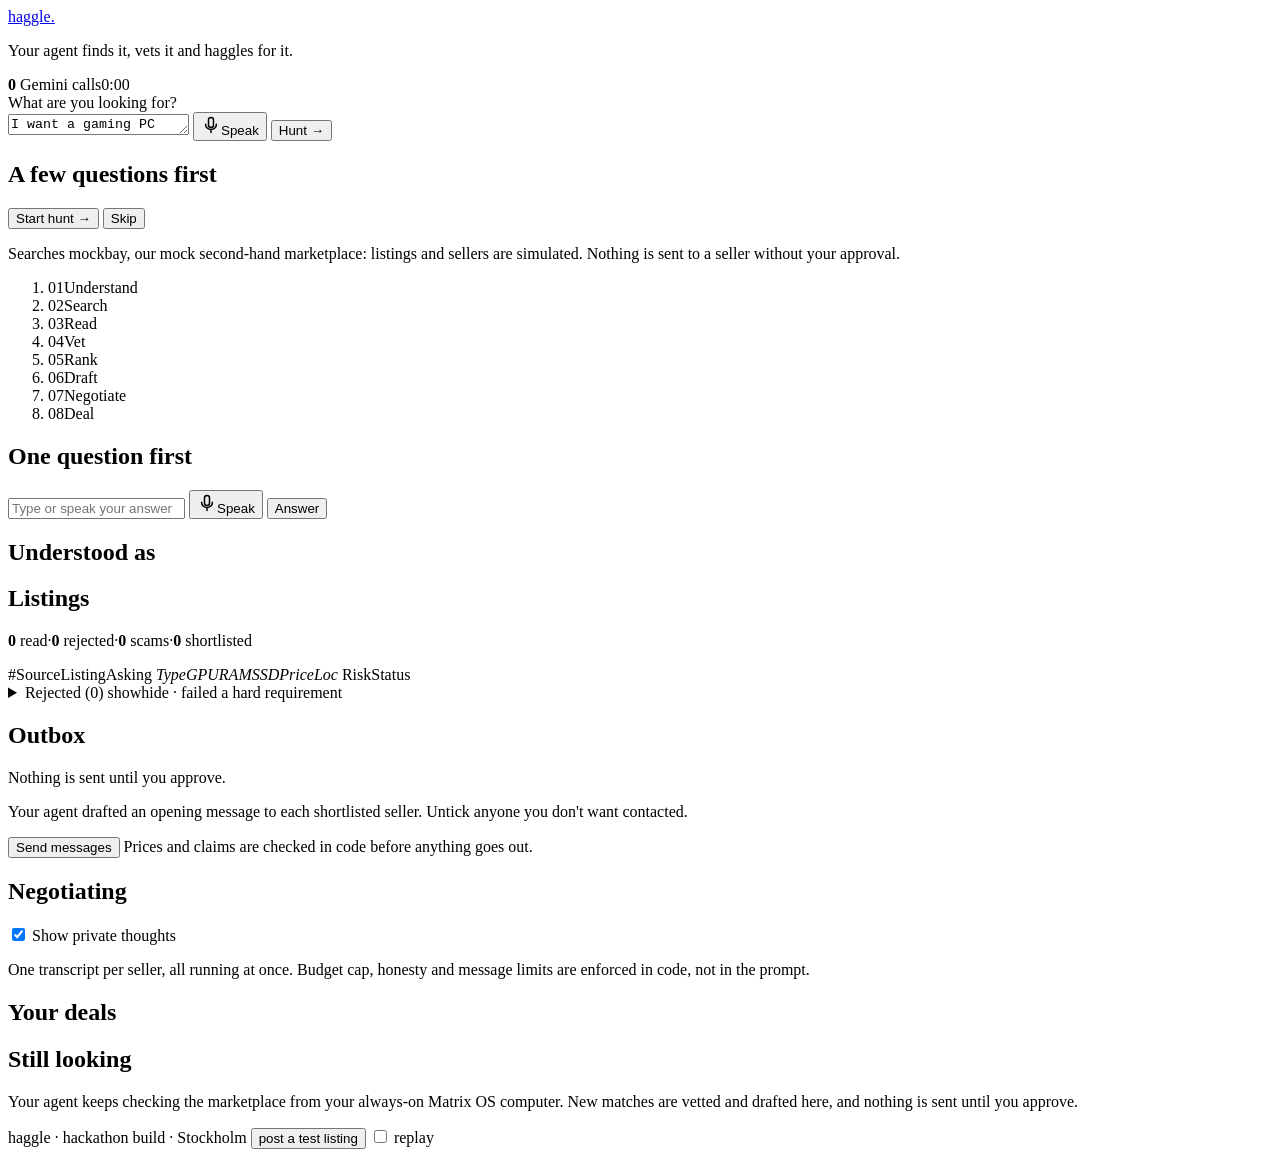
==== web/index.html @ 42c88174 "Clarifying questions before the hunt (web card, MCP clarify_request), hunts never ask back; negotiab" ====
<!doctype html>
<html lang="en">
<head>
<meta charset="utf-8">
<meta name="viewport" content="width=device-width, initial-scale=1, viewport-fit=cover">
<meta name="theme-color" content="#F3F0E8">
<title>haggle: your agent finds it, vets it and haggles for it</title>
<link rel="preconnect" href="https://fonts.googleapis.com">
<link rel="preconnect" href="https://fonts.gstatic.com" crossorigin>
<link href="https://fonts.googleapis.com/css2?family=IBM+Plex+Mono:wght@400;500;600&family=IBM+Plex+Sans:wght@400;500;600;700&family=IBM+Plex+Serif:ital,wght@1,400&display=swap" rel="stylesheet">
<link rel="stylesheet" href="/static/style.css">
<link rel="icon" href="data:image/svg+xml,<svg xmlns='http://www.w3.org/2000/svg' viewBox='0 0 100 100'><rect width='100' height='100' fill='%23F3F0E8'/><text x='14' y='78' font-family='Helvetica,Arial' font-weight='800' font-size='84' fill='%23151515'>h</text><rect x='70' y='64' width='14' height='14' fill='%23E5482B'/></svg>">
</head>
<body>

<header id="hero" class="mast">
  <div class="mast-top">
    <a class="wordmark" href="/" title="New hunt">haggle<span class="dot">.</span></a>
    <p class="tagline">Your agent finds it, vets it and haggles for it.</p>
    <div class="meter mono">
      <span id="calls" class="calls"><b id="calls-n">0</b> Gemini calls</span><span id="clock" class="clock hidden">0:00</span>
    </div>
  </div>

  <form id="hunt-form" class="ask" autocomplete="off">
    <label class="ask-lbl" for="request">What are you looking for?</label>
    <div class="ask-row">
      <textarea id="request" rows="1" spellcheck="false">I want a gaming PC under 8,000 SEK, RTX 3060+, 16 GB RAM, 1 TB SSD, Stockholm</textarea>
      <button id="mic-btn" type="button" class="btn btn-line btn-mic" title="Say it instead: click, speak, click again" aria-label="Speak your request"><svg viewBox="0 0 24 24" width="20" height="20" aria-hidden="true"><path d="M12 3a3 3 0 0 0-3 3v6a3 3 0 0 0 6 0V6a3 3 0 0 0-3-3Z" fill="none" stroke="currentColor" stroke-width="1.8"/><path d="M5.5 11a6.5 6.5 0 0 0 13 0M12 17.5V21" fill="none" stroke="currentColor" stroke-width="1.8" stroke-linecap="round"/></svg><span class="mic-lbl">Speak</span></button>
      <button id="hunt-btn" type="submit" class="btn btn-ink btn-hunt">Hunt <span aria-hidden="true">→</span></button>
    </div>
  </form>
  <section id="clarify" class="clarify hidden" aria-live="polite">
    <h2 class="clarify-h">A few questions first</h2>
    <p id="clarify-sum" class="clarify-sum muted"></p>
    <form id="clarify-form" autocomplete="off">
      <div id="clarify-qs"></div>
      <div class="clarify-actions">
        <button type="submit" class="btn btn-ink">Start hunt <span aria-hidden="true">→</span></button>
        <button type="button" id="clarify-skip" class="btn btn-line">Skip</button>
      </div>
    </form>
  </section>
  <p id="request-echo" class="hidden"></p>
  <p class="hint" id="hint">Searches mockbay, our mock second-hand marketplace: listings and sellers are simulated. Nothing is sent to a seller without your approval.</p>

  <div class="progress">
    <ol id="stepper" class="steps" aria-label="Pipeline">
      <li data-step="0"><span class="n">01</span>Understand</li>
      <li data-step="1"><span class="n">02</span>Search</li>
      <li data-step="2"><span class="n">03</span>Read</li>
      <li data-step="3"><span class="n">04</span>Vet</li>
      <li data-step="4"><span class="n">05</span>Rank</li>
      <li data-step="5"><span class="n">06</span>Draft</li>
      <li data-step="6"><span class="n">07</span>Negotiate</li>
      <li data-step="7"><span class="n">08</span>Deal</li>
    </ol>
    <div id="status" class="status mono hidden"><span class="sq" aria-hidden="true"></span><span id="status-text"></span></div>
  </div>
</header>

<main id="main">
  <section id="question" class="sec question hidden">
    <div class="sec-head"><h2>One question first</h2></div>
    <p id="question-text" class="question-text"></p>
    <form id="answer-form" class="ask ask-sm">
      <div class="ask-row">
        <input id="answer" type="text" placeholder="Type or speak your answer">
        <button id="mic-answer" type="button" class="btn btn-line btn-mic" aria-label="Speak your answer"><svg viewBox="0 0 24 24" width="20" height="20" aria-hidden="true"><path d="M12 3a3 3 0 0 0-3 3v6a3 3 0 0 0 6 0V6a3 3 0 0 0-3-3Z" fill="none" stroke="currentColor" stroke-width="1.8"/><path d="M5.5 11a6.5 6.5 0 0 0 13 0M12 17.5V21" fill="none" stroke="currentColor" stroke-width="1.8" stroke-linecap="round"/></svg><span class="mic-lbl">Speak</span></button>
        <button class="btn btn-ink" type="submit">Answer</button>
      </div>
    </form>
  </section>

  <section id="reqs" class="sec reqs hidden">
    <div class="sec-head"><h2>Understood as</h2></div>
    <p id="req-chips" class="req-line"></p>
    <p id="req-queries" class="req-queries"></p>
  </section>

  <section id="board-sec" class="sec hidden">
    <div class="sec-head">
      <h2>Listings</h2>
      <p class="counters mono">
        <span><b id="c-found">0</b> read</span><span class="sep">·</span><span><b id="c-rej">0</b> rejected</span><span class="sep">·</span><span class="c-scam"><b id="c-scam">0</b> scams</span><span class="sep">·</span><span class="c-short"><b id="c-short">0</b> shortlisted</span>
      </p>
    </div>
    <div class="ledger">
      <div class="lrow lhead" aria-hidden="true">
        <span class="c-n">#</span><span class="c-src">Source</span><span class="c-title">Listing</span><span class="c-ask">Asking</span>
        <span class="c-marks"><i>Type</i><i>GPU</i><i>RAM</i><i>SSD</i><i>Price</i><i>Loc</i></span>
        <span class="c-risk">Risk</span><span class="c-st">Status</span>
      </div>
      <div id="board" class="board"></div>
    </div>
    <details id="rejected" class="rejected hidden">
      <summary>Rejected (<span id="rej-n">0</span>) <span class="rej-show">show</span><span class="rej-hide">hide</span><span class="muted"> · failed a hard requirement</span></summary>
      <div id="rej-list" class="rej-list"></div>
    </details>
  </section>

  <section id="approval" class="sec approval hidden">
    <div class="sec-head">
      <h2>Outbox</h2>
      <p class="lock-note">Nothing is sent until you approve.</p>
    </div>
    <p class="approval-sub">Your agent drafted an opening message to each shortlisted seller. Untick anyone you don't want contacted.</p>
    <div id="drafts" class="drafts"></div>
    <div class="approval-actions">
      <button id="approve-btn" class="btn btn-ink btn-big">Send messages</button>
      <span class="muted small">Prices and claims are checked in code before anything goes out.</span>
    </div>
  </section>

  <section id="nego" class="sec hidden">
    <div class="sec-head">
      <h2>Negotiating <span id="nego-count" class="muted"></span></h2>
      <label class="switch" title="Each side's private reasoning; the other side never sees it">
        <input id="thoughts-toggle" type="checkbox" checked>
        <span class="track" aria-hidden="true"><span class="knob"></span></span>
        <span>Show private thoughts</span>
      </label>
    </div>
    <p class="nego-sub">One transcript per seller, all running at once. Budget cap, honesty and message limits are enforced in code, not in the prompt.</p>
    <div id="panes" class="panes"></div>
  </section>

  <section id="handoff" class="sec hidden">
    <div class="sec-head"><h2 id="handoff-title">Your deals</h2></div>
    <div id="savings" class="savings"></div>
    <div id="deals" class="deals"></div>
  </section>

  <section id="watch" class="sec watch hidden">
    <div class="sec-head">
      <h2>Still looking</h2>
      <p id="watch-state" class="mono watch-state"></p>
    </div>
    <p class="watch-sub">Your agent keeps checking the marketplace from your always-on Matrix OS computer. New matches are vetted and drafted here, and nothing is sent until you approve.</p>
    <div id="watch-hits" class="watch-hits"></div>
  </section>

  <section id="error" class="sec error hidden"></section>
</main>

<footer class="foot">
  <span>haggle · hackathon build · Stockholm<span id="hostlbl" class="hostlbl"></span></span>
  <button id="post-test" class="linkish mono hidden" title="Demo: publish a new matching listing on the mock marketplace">post a test listing</button>
  <label class="replay-toggle" title="Replays a recorded real run: no API calls"><input id="replay" type="checkbox"> replay</label>
</footer>

<script src="/static/app.js"></script>
</body>
</html>
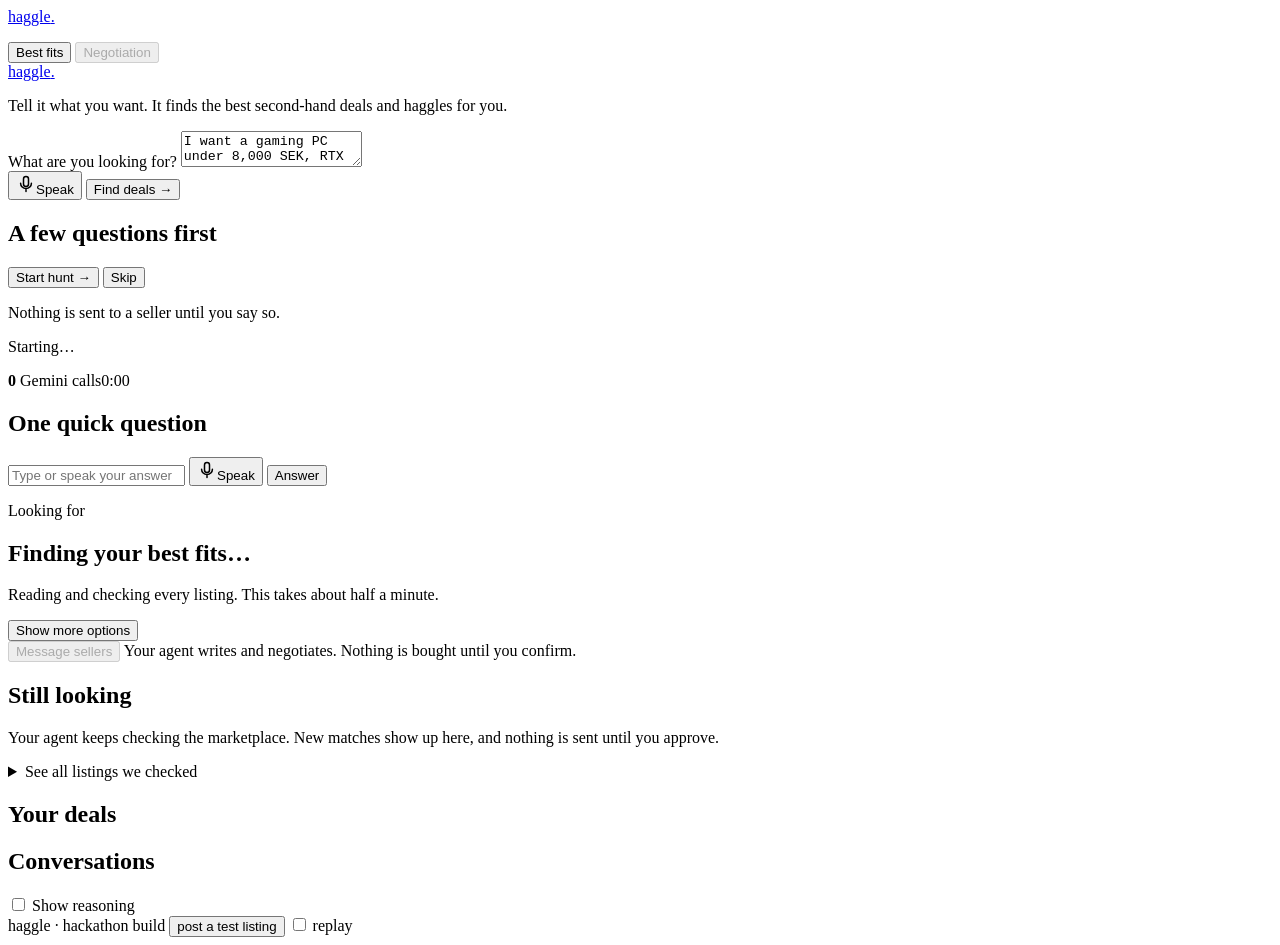
==== commit ec9ee10b: "Simpler UI: landing box, 3 best fits, messaging-style negotiation - Landing page is just the text bo" ====
--- a/web/index.html
+++ b/web/index.html
@@ -11,23 +11,28 @@
 <link rel="stylesheet" href="/static/style.css">
 <link rel="icon" href="data:image/svg+xml,<svg xmlns='http://www.w3.org/2000/svg' viewBox='0 0 100 100'><rect width='100' height='100' fill='%23F3F0E8'/><text x='14' y='78' font-family='Helvetica,Arial' font-weight='800' font-size='84' fill='%23151515'>h</text><rect x='70' y='64' width='14' height='14' fill='%23E5482B'/></svg>">
 </head>
-<body>
+<body data-view="home">
 
-<header id="hero" class="mast">
-  <div class="mast-top">
-    <a class="wordmark" href="/" title="New hunt">haggle<span class="dot">.</span></a>
-    <p class="tagline">Your agent finds it, vets it and haggles for it.</p>
-    <div class="meter mono">
-      <span id="calls" class="calls"><b id="calls-n">0</b> Gemini calls</span><span id="clock" class="clock hidden">0:00</span>
-    </div>
-  </div>
+<!-- top bar: only once a hunt is running -->
+<header class="topbar">
+  <a class="wordmark wm-sm" href="/" title="Start over">haggle<span class="dot">.</span></a>
+  <p id="request-echo" class="echo"></p>
+  <nav id="tabs" class="tabs" aria-label="Views">
+    <button type="button" data-go="results" class="on">Best fits</button>
+    <button type="button" data-go="nego" disabled>Negotiation</button>
+  </nav>
+</header>
 
+<!-- landing: one box in the middle -->
+<section id="home" class="home">
+  <a class="wordmark wm-big" href="/">haggle<span class="dot">.</span></a>
+  <p class="tagline">Tell it what you want. It finds the best second-hand deals and haggles for you.</p>
   <form id="hunt-form" class="ask" autocomplete="off">
-    <label class="ask-lbl" for="request">What are you looking for?</label>
-    <div class="ask-row">
-      <textarea id="request" rows="1" spellcheck="false">I want a gaming PC under 8,000 SEK, RTX 3060+, 16 GB RAM, 1 TB SSD, Stockholm</textarea>
+    <label class="sr" for="request">What are you looking for?</label>
+    <textarea id="request" rows="2" spellcheck="false" placeholder="What are you looking for?">I want a gaming PC under 8,000 SEK, RTX 3060+, 16 GB RAM, 1 TB SSD, Stockholm</textarea>
+    <div class="ask-actions">
       <button id="mic-btn" type="button" class="btn btn-line btn-mic" title="Say it instead: click, speak, click again" aria-label="Speak your request"><svg viewBox="0 0 24 24" width="20" height="20" aria-hidden="true"><path d="M12 3a3 3 0 0 0-3 3v6a3 3 0 0 0 6 0V6a3 3 0 0 0-3-3Z" fill="none" stroke="currentColor" stroke-width="1.8"/><path d="M5.5 11a6.5 6.5 0 0 0 13 0M12 17.5V21" fill="none" stroke="currentColor" stroke-width="1.8" stroke-linecap="round"/></svg><span class="mic-lbl">Speak</span></button>
-      <button id="hunt-btn" type="submit" class="btn btn-ink btn-hunt">Hunt <span aria-hidden="true">→</span></button>
+      <button id="hunt-btn" type="submit" class="btn btn-ink btn-hunt">Find deals <span aria-hidden="true">→</span></button>
     </div>
   </form>
   <section id="clarify" class="clarify hidden" aria-live="polite">
@@ -41,110 +46,103 @@
       </div>
     </form>
   </section>
-  <p id="request-echo" class="hidden"></p>
-  <p class="hint" id="hint">Searches mockbay, our mock second-hand marketplace: listings and sellers are simulated. Nothing is sent to a seller without your approval.</p>
-
-  <div class="progress">
-    <ol id="stepper" class="steps" aria-label="Pipeline">
-      <li data-step="0"><span class="n">01</span>Understand</li>
-      <li data-step="1"><span class="n">02</span>Search</li>
-      <li data-step="2"><span class="n">03</span>Read</li>
-      <li data-step="3"><span class="n">04</span>Vet</li>
-      <li data-step="4"><span class="n">05</span>Rank</li>
-      <li data-step="5"><span class="n">06</span>Draft</li>
-      <li data-step="6"><span class="n">07</span>Negotiate</li>
-      <li data-step="7"><span class="n">08</span>Deal</li>
-    </ol>
-    <div id="status" class="status mono hidden"><span class="sq" aria-hidden="true"></span><span id="status-text"></span></div>
-  </div>
-</header>
+  <p class="hint">Nothing is sent to a seller until you say so.</p>
+</section>
 
 <main id="main">
-  <section id="question" class="sec question hidden">
-    <div class="sec-head"><h2>One question first</h2></div>
-    <p id="question-text" class="question-text"></p>
-    <form id="answer-form" class="ask ask-sm">
-      <div class="ask-row">
+  <!-- ============ view: results ============ -->
+  <div class="view" data-view="results">
+    <div id="work" class="work">
+      <div class="bar" aria-hidden="true"><i id="bar-fill"></i></div>
+      <div id="status" class="status mono"><span class="sq" aria-hidden="true"></span><span id="status-text">Starting…</span></div>
+      <p class="meter mono"><span id="calls"><b id="calls-n">0</b> Gemini calls</span><span id="clock" class="clock hidden">0:00</span></p>
+    </div>
+
+    <section id="question" class="sec question hidden">
+      <h2>One quick question</h2>
+      <p id="question-text" class="question-text"></p>
+      <form id="answer-form" class="answer-row">
         <input id="answer" type="text" placeholder="Type or speak your answer">
         <button id="mic-answer" type="button" class="btn btn-line btn-mic" aria-label="Speak your answer"><svg viewBox="0 0 24 24" width="20" height="20" aria-hidden="true"><path d="M12 3a3 3 0 0 0-3 3v6a3 3 0 0 0 6 0V6a3 3 0 0 0-3-3Z" fill="none" stroke="currentColor" stroke-width="1.8"/><path d="M5.5 11a6.5 6.5 0 0 0 13 0M12 17.5V21" fill="none" stroke="currentColor" stroke-width="1.8" stroke-linecap="round"/></svg><span class="mic-lbl">Speak</span></button>
         <button class="btn btn-ink" type="submit">Answer</button>
+      </form>
+    </section>
+
+    <p id="reqs" class="reqs hidden"><span class="muted">Looking for</span> <span id="req-chips"></span></p>
+
+    <section id="picks-sec" class="sec picks-sec">
+      <div class="picks-head">
+        <h2 id="picks-title">Finding your best fits…</h2>
+        <p id="picks-sub" class="muted">Reading and checking every listing. This takes about half a minute.</p>
       </div>
-    </form>
-  </section>
+      <div id="picks" class="picks">
+        <div class="pick skel"></div><div class="pick skel"></div><div class="pick skel"></div>
+      </div>
+      <button id="more-btn" type="button" class="linkbtn hidden">Show more options</button>
+      <div id="send-bar" class="send-bar hidden">
+        <button id="approve-btn" class="btn btn-ink btn-big" disabled>Message sellers</button>
+        <span id="send-note" class="muted small">Your agent writes and negotiates. Nothing is bought until you confirm.</span>
+      </div>
+    </section>
 
-  <section id="reqs" class="sec reqs hidden">
-    <div class="sec-head"><h2>Understood as</h2></div>
-    <p id="req-chips" class="req-line"></p>
-    <p id="req-queries" class="req-queries"></p>
-  </section>
+    <section id="watch" class="sec watch hidden">
+      <div class="sec-head">
+        <h2>Still looking</h2>
+        <p id="watch-state" class="mono watch-state"></p>
+      </div>
+      <p class="watch-sub">Your agent keeps checking the marketplace. New matches show up here, and nothing is sent until you approve.</p>
+      <div id="watch-hits" class="watch-hits"></div>
+    </section>
 
-  <section id="board-sec" class="sec hidden">
-    <div class="sec-head">
-      <h2>Listings</h2>
+    <details id="board-sec" class="all-listings hidden">
+      <summary><span id="all-sum">See all listings we checked</span></summary>
       <p class="counters mono">
         <span><b id="c-found">0</b> read</span><span class="sep">·</span><span><b id="c-rej">0</b> rejected</span><span class="sep">·</span><span class="c-scam"><b id="c-scam">0</b> scams</span><span class="sep">·</span><span class="c-short"><b id="c-short">0</b> shortlisted</span>
       </p>
-    </div>
-    <div class="ledger">
-      <div class="lrow lhead" aria-hidden="true">
-        <span class="c-n">#</span><span class="c-src">Source</span><span class="c-title">Listing</span><span class="c-ask">Asking</span>
-        <span class="c-marks"><i>Type</i><i>GPU</i><i>RAM</i><i>SSD</i><i>Price</i><i>Loc</i></span>
-        <span class="c-risk">Risk</span><span class="c-st">Status</span>
+      <div class="ledger">
+        <div class="lrow lhead" aria-hidden="true">
+          <span class="c-n">#</span><span class="c-src">Source</span><span class="c-title">Listing</span><span class="c-ask">Asking</span>
+          <span class="c-marks"><i>Type</i><i>GPU</i><i>RAM</i><i>SSD</i><i>Price</i><i>Loc</i></span>
+          <span class="c-risk">Risk</span><span class="c-st">Status</span>
+        </div>
+        <div id="board" class="board"></div>
       </div>
-      <div id="board" class="board"></div>
-    </div>
-    <details id="rejected" class="rejected hidden">
-      <summary>Rejected (<span id="rej-n">0</span>) <span class="rej-show">show</span><span class="rej-hide">hide</span><span class="muted"> · failed a hard requirement</span></summary>
-      <div id="rej-list" class="rej-list"></div>
+      <details id="rejected" class="rejected hidden">
+        <summary>Rejected (<span id="rej-n">0</span>) <span class="rej-show">show</span><span class="rej-hide">hide</span><span class="muted"> · failed a hard requirement</span></summary>
+        <div id="rej-list" class="rej-list"></div>
+      </details>
     </details>
-  </section>
+  </div>
 
-  <section id="approval" class="sec approval hidden">
-    <div class="sec-head">
-      <h2>Outbox</h2>
-      <p class="lock-note">Nothing is sent until you approve.</p>
-    </div>
-    <p class="approval-sub">Your agent drafted an opening message to each shortlisted seller. Untick anyone you don't want contacted.</p>
-    <div id="drafts" class="drafts"></div>
-    <div class="approval-actions">
-      <button id="approve-btn" class="btn btn-ink btn-big">Send messages</button>
-      <span class="muted small">Prices and claims are checked in code before anything goes out.</span>
-    </div>
-  </section>
+  <!-- ============ view: negotiation ============ -->
+  <div class="view" data-view="nego">
+    <section id="handoff" class="sec hidden">
+      <div class="sec-head"><h2 id="handoff-title">Your deals</h2></div>
+      <div id="savings" class="savings"></div>
+      <div id="deals" class="deals"></div>
+    </section>
 
-  <section id="nego" class="sec hidden">
-    <div class="sec-head">
-      <h2>Negotiating <span id="nego-count" class="muted"></span></h2>
-      <label class="switch" title="Each side's private reasoning; the other side never sees it">
-        <input id="thoughts-toggle" type="checkbox" checked>
-        <span class="track" aria-hidden="true"><span class="knob"></span></span>
-        <span>Show private thoughts</span>
-      </label>
-    </div>
-    <p class="nego-sub">One transcript per seller, all running at once. Budget cap, honesty and message limits are enforced in code, not in the prompt.</p>
-    <div id="panes" class="panes"></div>
-  </section>
-
-  <section id="handoff" class="sec hidden">
-    <div class="sec-head"><h2 id="handoff-title">Your deals</h2></div>
-    <div id="savings" class="savings"></div>
-    <div id="deals" class="deals"></div>
-  </section>
-
-  <section id="watch" class="sec watch hidden">
-    <div class="sec-head">
-      <h2>Still looking</h2>
-      <p id="watch-state" class="mono watch-state"></p>
-    </div>
-    <p class="watch-sub">Your agent keeps checking the marketplace from your always-on Matrix OS computer. New matches are vetted and drafted here, and nothing is sent until you approve.</p>
-    <div id="watch-hits" class="watch-hits"></div>
-  </section>
+    <section id="nego" class="sec hidden">
+      <div class="sec-head">
+        <h2>Conversations <span id="nego-count" class="muted"></span></h2>
+        <label class="switch" title="Each side's private reasoning; the other side never sees it">
+          <input id="thoughts-toggle" type="checkbox">
+          <span class="track" aria-hidden="true"><span class="knob"></span></span>
+          <span>Show reasoning</span>
+        </label>
+      </div>
+      <div class="convo">
+        <div id="threads" class="threads" aria-label="Sellers"></div>
+        <div id="panes" class="panes"></div>
+      </div>
+    </section>
+  </div>
 
   <section id="error" class="sec error hidden"></section>
 </main>
 
 <footer class="foot">
-  <span>haggle · hackathon build · Stockholm<span id="hostlbl" class="hostlbl"></span></span>
+  <span>haggle · hackathon build<span id="hostlbl" class="hostlbl"></span></span>
   <button id="post-test" class="linkish mono hidden" title="Demo: publish a new matching listing on the mock marketplace">post a test listing</button>
   <label class="replay-toggle" title="Replays a recorded real run: no API calls"><input id="replay" type="checkbox"> replay</label>
 </footer>
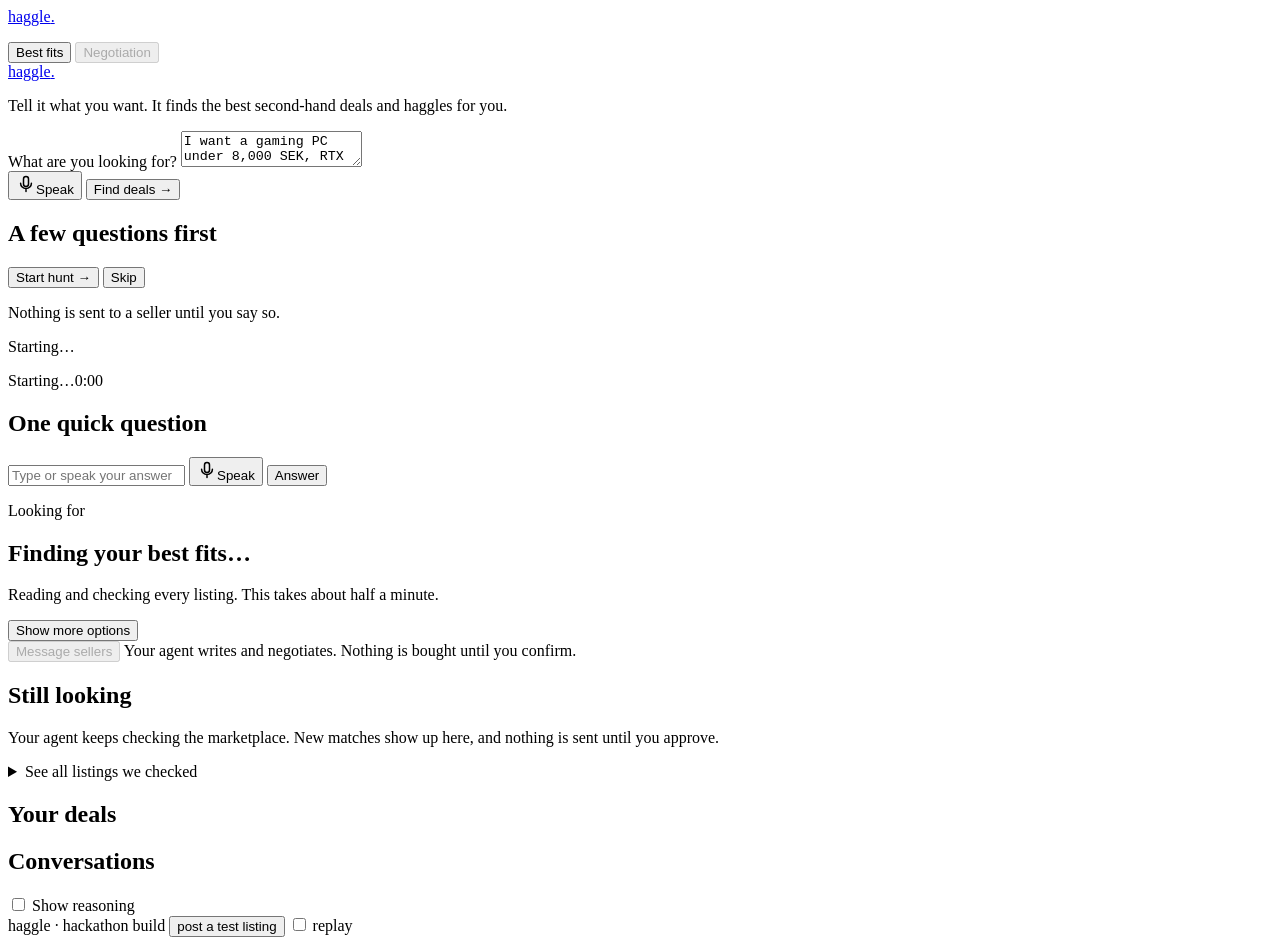
==== commit 93ba5580: "UI: replace 'N Gemini calls' with progress in the user's terms (listings read / ruled out / scams ca" ====
--- a/web/index.html
+++ b/web/index.html
@@ -55,7 +55,7 @@
     <div id="work" class="work">
       <div class="bar" aria-hidden="true"><i id="bar-fill"></i></div>
       <div id="status" class="status mono"><span class="sq" aria-hidden="true"></span><span id="status-text">Starting…</span></div>
-      <p class="meter mono"><span id="calls"><b id="calls-n">0</b> Gemini calls</span><span id="clock" class="clock hidden">0:00</span></p>
+      <p class="meter mono"><span id="calls">Starting…</span><span id="clock" class="clock hidden">0:00</span></p>
     </div>
 
     <section id="question" class="sec question hidden">
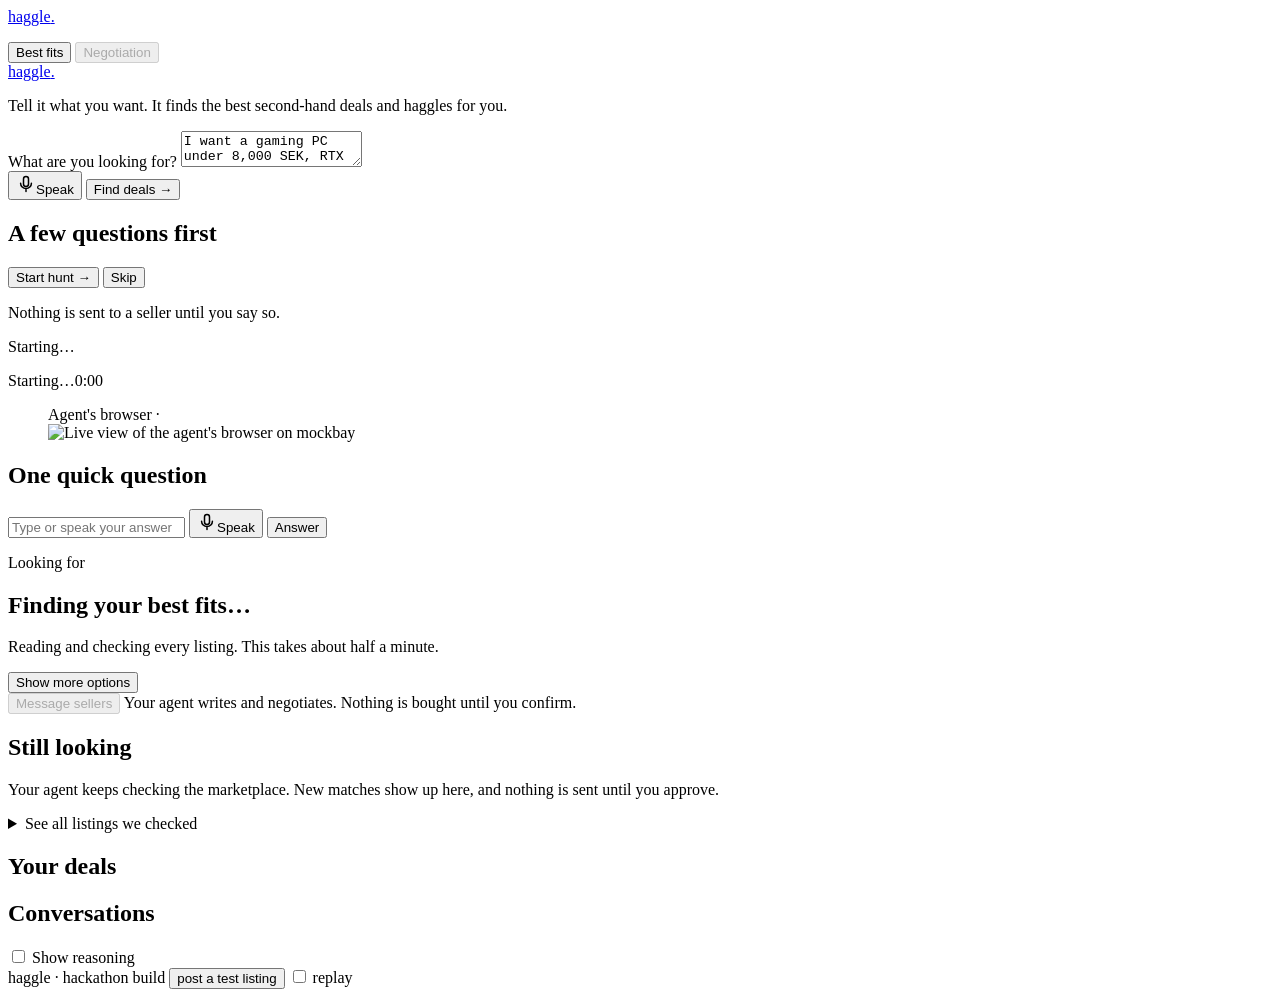
==== commit 9394a18f: "Browser mode: haggle drives mockbay's website in a real browser (search, listing pages, contact sell" ====
--- a/web/index.html
+++ b/web/index.html
@@ -57,6 +57,10 @@
       <div id="status" class="status mono"><span class="sq" aria-hidden="true"></span><span id="status-text">Starting…</span></div>
       <p class="meter mono"><span id="calls">Starting…</span><span id="clock" class="clock hidden">0:00</span></p>
     </div>
+    <figure id="agent-browser" class="agent-browser hidden">
+      <figcaption class="mono"><span class="ab-dot" aria-hidden="true"></span>Agent's browser · <span id="ab-label"></span></figcaption>
+      <img id="ab-img" alt="Live view of the agent's browser on mockbay">
+    </figure>
 
     <section id="question" class="sec question hidden">
       <h2>One quick question</h2>
@@ -102,7 +106,7 @@
       <div class="ledger">
         <div class="lrow lhead" aria-hidden="true">
           <span class="c-n">#</span><span class="c-src">Source</span><span class="c-title">Listing</span><span class="c-ask">Asking</span>
-          <span class="c-marks"><i>Type</i><i>GPU</i><i>RAM</i><i>SSD</i><i>Price</i><i>Loc</i></span>
+          <span class="c-marks"><i>Type</i><i>Details</i><i>Condition</i><i>Works</i><i>Price</i><i>Loc</i></span>
           <span class="c-risk">Risk</span><span class="c-st">Status</span>
         </div>
         <div id="board" class="board"></div>
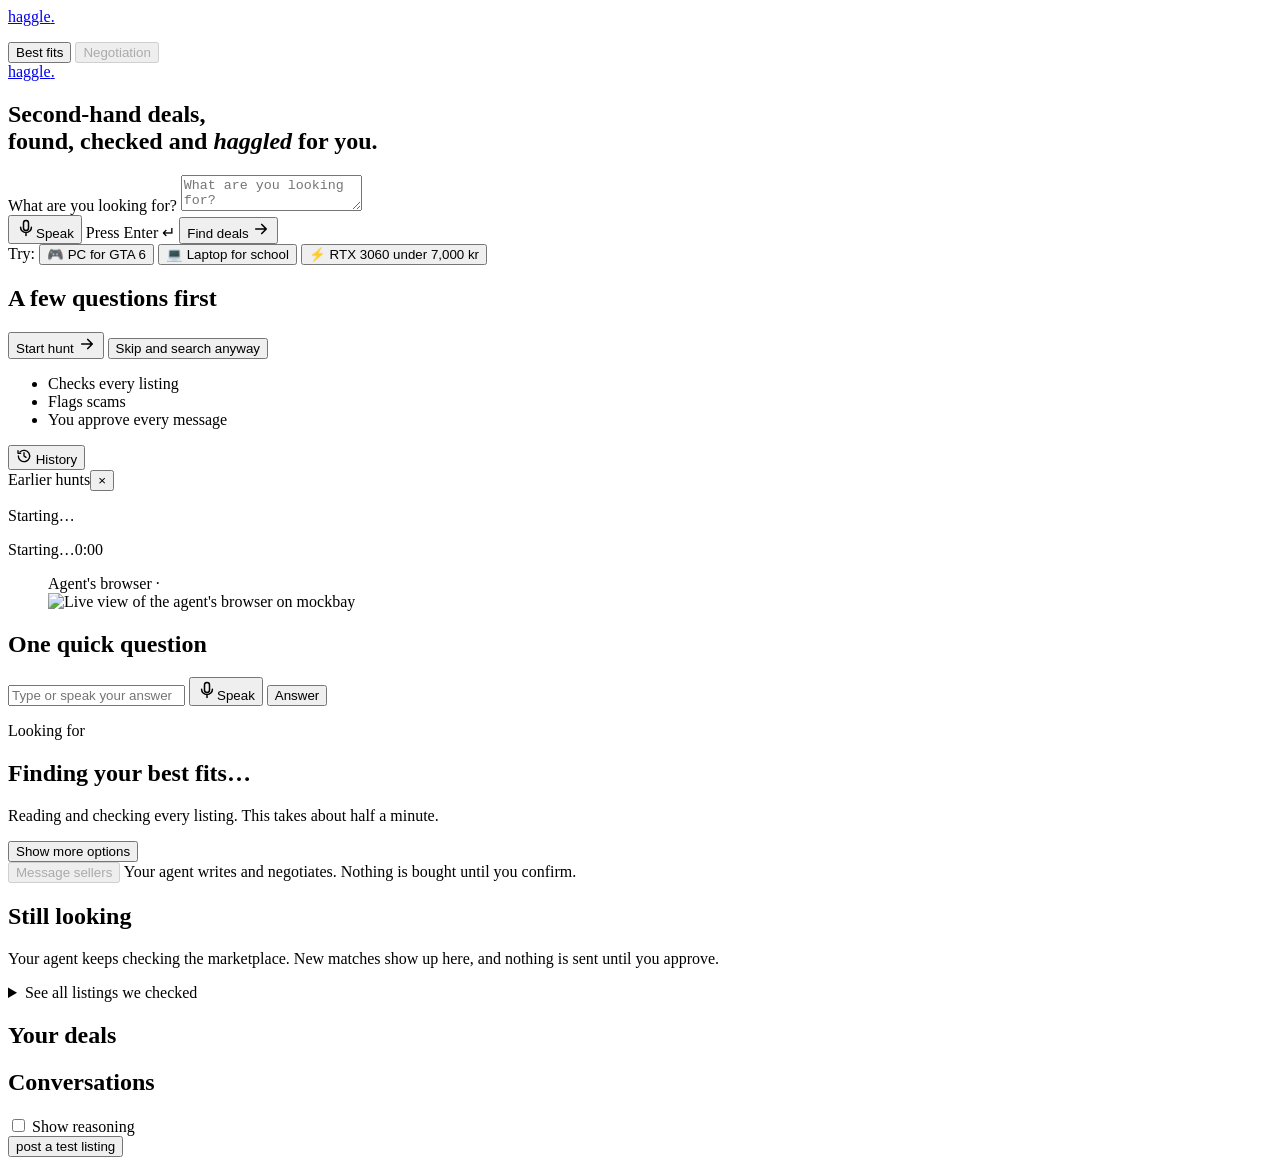
==== commit 8f5b185b: "Landing polish: centred composer, history drawer, restyled questions - Text box sits in the vertical" ====
--- a/web/index.html
+++ b/web/index.html
@@ -25,29 +25,52 @@
 
 <!-- landing: one box in the middle -->
 <section id="home" class="home">
-  <a class="wordmark wm-big" href="/">haggle<span class="dot">.</span></a>
-  <p class="tagline">Tell it what you want. It finds the best second-hand deals and haggles for you.</p>
-  <form id="hunt-form" class="ask" autocomplete="off">
+  <div class="home-top">
+    <a class="wordmark wm-big" href="/">haggle<span class="dot">.</span></a>
+    <h1 class="home-h">Second-hand deals,<br><span>found, checked and <em>haggled</em> for you.</span></h1>
+  </div>
+  <form id="hunt-form" class="ask composer" autocomplete="off">
     <label class="sr" for="request">What are you looking for?</label>
-    <textarea id="request" rows="2" spellcheck="false" placeholder="What are you looking for?">I want a gaming PC under 8,000 SEK, RTX 3060+, 16 GB RAM, 1 TB SSD, Stockholm</textarea>
+    <textarea id="request" rows="2" spellcheck="false" placeholder="What are you looking for?"></textarea>
     <div class="ask-actions">
-      <button id="mic-btn" type="button" class="btn btn-line btn-mic" title="Say it instead: click, speak, click again" aria-label="Speak your request"><svg viewBox="0 0 24 24" width="20" height="20" aria-hidden="true"><path d="M12 3a3 3 0 0 0-3 3v6a3 3 0 0 0 6 0V6a3 3 0 0 0-3-3Z" fill="none" stroke="currentColor" stroke-width="1.8"/><path d="M5.5 11a6.5 6.5 0 0 0 13 0M12 17.5V21" fill="none" stroke="currentColor" stroke-width="1.8" stroke-linecap="round"/></svg><span class="mic-lbl">Speak</span></button>
-      <button id="hunt-btn" type="submit" class="btn btn-ink btn-hunt">Find deals <span aria-hidden="true">→</span></button>
+      <button id="mic-btn" type="button" class="btn-mic" title="Say it instead: click, speak, click again" aria-label="Speak your request"><svg viewBox="0 0 24 24" width="20" height="20" aria-hidden="true"><path d="M12 3a3 3 0 0 0-3 3v6a3 3 0 0 0 6 0V6a3 3 0 0 0-3-3Z" fill="none" stroke="currentColor" stroke-width="1.8"/><path d="M5.5 11a6.5 6.5 0 0 0 13 0M12 17.5V21" fill="none" stroke="currentColor" stroke-width="1.8" stroke-linecap="round"/></svg><span class="mic-lbl">Speak</span></button>
+      <span class="enter-hint">Press Enter ↵</span>
+      <button id="hunt-btn" type="submit" class="btn-go">Find deals <svg viewBox="0 0 24 24" width="18" height="18" aria-hidden="true"><path d="M5 12h14M13 6l6 6-6 6" fill="none" stroke="currentColor" stroke-width="2.2" stroke-linecap="round" stroke-linejoin="round"/></svg></button>
     </div>
   </form>
+  <div class="home-bottom">
+  <div class="examples" aria-label="Examples">
+    <span class="ex-lbl">Try:</span>
+    <button type="button" class="ex" data-ex="A gaming PC that runs GTA 6, under 8,000 kr, Stockholm">🎮 PC for GTA 6</button>
+    <button type="button" class="ex" data-ex="A used laptop for school and Netflix, under 5,000 kr">💻 Laptop for school</button>
+    <button type="button" class="ex" data-ex="RTX 3060 gaming PC with 16 GB RAM and 1 TB SSD, under 7,000 kr, pickup in Stockholm">⚡ RTX 3060 under 7,000 kr</button>
+  </div>
   <section id="clarify" class="clarify hidden" aria-live="polite">
     <h2 class="clarify-h">A few questions first</h2>
     <p id="clarify-sum" class="clarify-sum muted"></p>
     <form id="clarify-form" autocomplete="off">
       <div id="clarify-qs"></div>
       <div class="clarify-actions">
-        <button type="submit" class="btn btn-ink">Start hunt <span aria-hidden="true">→</span></button>
-        <button type="button" id="clarify-skip" class="btn btn-line">Skip</button>
+        <button type="submit" class="btn-go">Start hunt <svg viewBox="0 0 24 24" width="18" height="18" aria-hidden="true"><path d="M5 12h14M13 6l6 6-6 6" fill="none" stroke="currentColor" stroke-width="2.2" stroke-linecap="round" stroke-linejoin="round"/></svg></button>
+        <button type="button" id="clarify-skip" class="btn-skip">Skip and search anyway</button>
       </div>
     </form>
   </section>
-  <p class="hint">Nothing is sent to a seller until you say so.</p>
+  <ul class="trust">
+    <li>Checks every listing</li><li>Flags scams</li><li>You approve every message</li>
+  </ul>
+  </div>
 </section>
+
+<!-- earlier hunts: a slim sidebar on the landing page (a drawer on small screens) -->
+<button id="history-btn" type="button" class="history-btn hidden" aria-controls="history" aria-expanded="false">
+  <svg viewBox="0 0 24 24" width="16" height="16" aria-hidden="true"><path d="M12 7v5l3 2M3.5 12a8.5 8.5 0 1 0 2.5-6" fill="none" stroke="currentColor" stroke-width="2" stroke-linecap="round"/><path d="M3 4v4h4" fill="none" stroke="currentColor" stroke-width="2" stroke-linecap="round" stroke-linejoin="round"/></svg>
+  History
+</button>
+<aside id="history" class="history hidden" aria-label="Earlier hunts">
+  <div class="hist-head"><span>Earlier hunts</span><button type="button" id="history-close" class="hist-close" aria-label="Close">×</button></div>
+  <ol id="hist-list" class="hist-list"></ol>
+</aside>
 
 <main id="main">
   <!-- ============ view: results ============ -->
@@ -146,9 +169,9 @@
 </main>
 
 <footer class="foot">
-  <span>haggle · hackathon build<span id="hostlbl" class="hostlbl"></span></span>
+  <span id="hostlbl" class="hostlbl"></span>
   <button id="post-test" class="linkish mono hidden" title="Demo: publish a new matching listing on the mock marketplace">post a test listing</button>
-  <label class="replay-toggle" title="Replays a recorded real run: no API calls"><input id="replay" type="checkbox"> replay</label>
+  <input id="replay" type="checkbox" hidden>
 </footer>
 
 <script src="/static/app.js"></script>
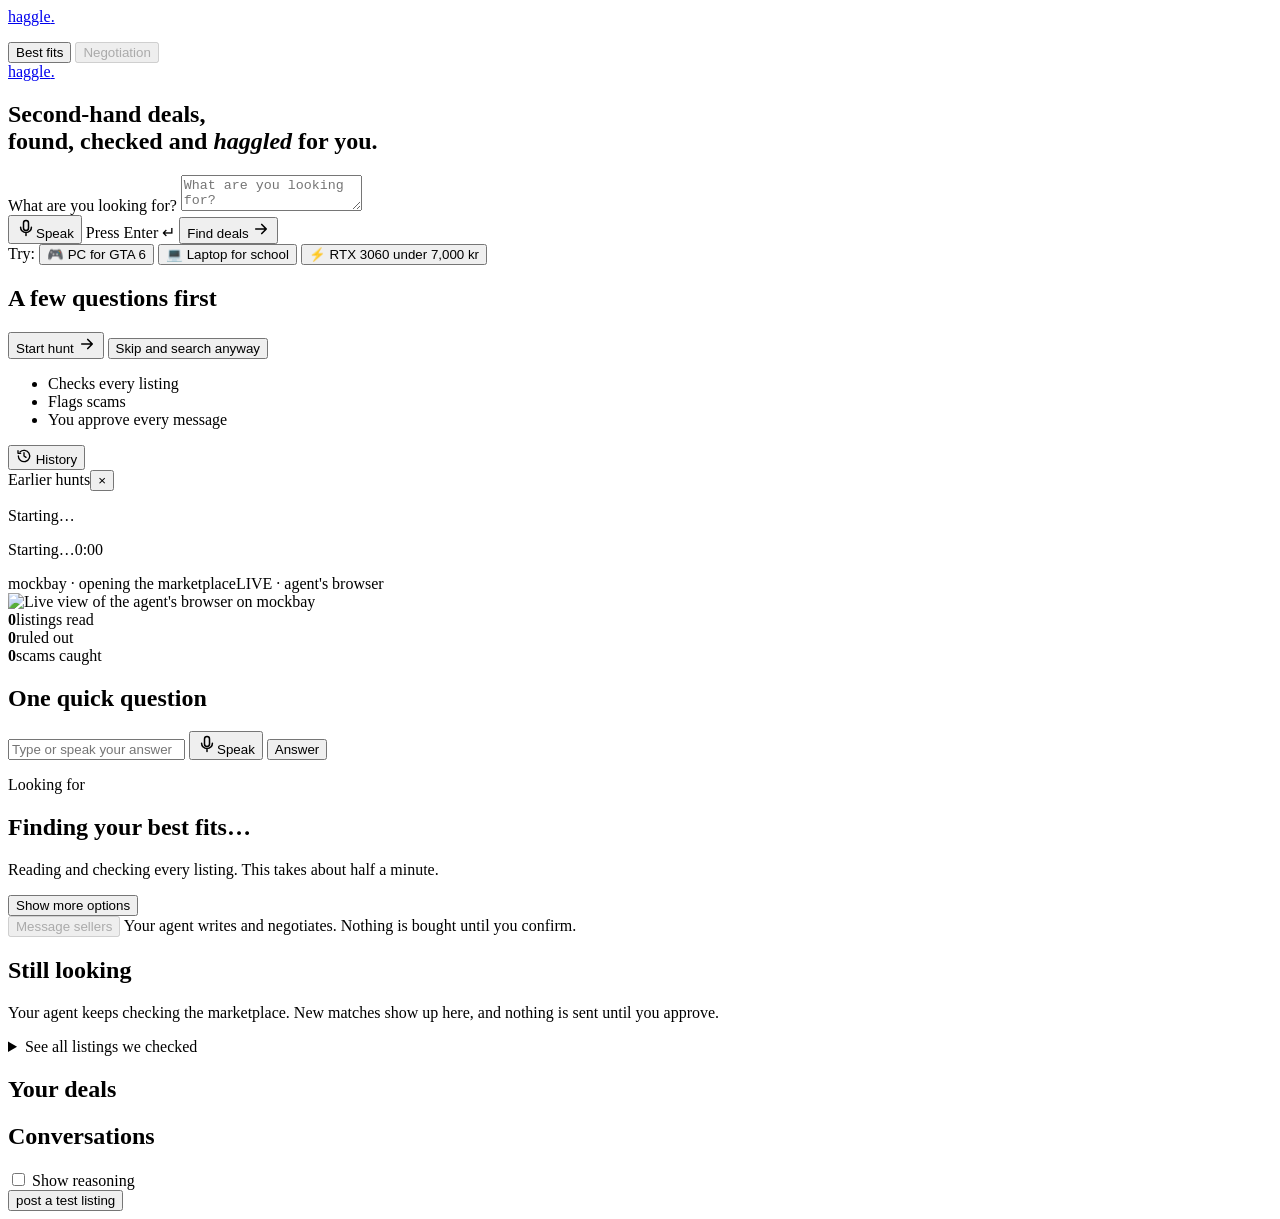
==== commit df69a2d6: "Browser mode UI: the agent's live browser is the main element while it researches (browser-chrome fr" ====
--- a/web/index.html
+++ b/web/index.html
@@ -80,10 +80,24 @@
       <div id="status" class="status mono"><span class="sq" aria-hidden="true"></span><span id="status-text">Starting…</span></div>
       <p class="meter mono"><span id="calls">Starting…</span><span id="clock" class="clock hidden">0:00</span></p>
     </div>
-    <figure id="agent-browser" class="agent-browser hidden">
-      <figcaption class="mono"><span class="ab-dot" aria-hidden="true"></span>Agent's browser · <span id="ab-label"></span></figcaption>
-      <img id="ab-img" alt="Live view of the agent's browser on mockbay">
-    </figure>
+    <!-- browser mode: the agent's live browser is the main element while it researches, then fades away -->
+    <section id="agent-browser" class="ab-stage hidden" aria-live="polite">
+      <div class="ab-frame">
+        <div class="ab-bar mono"><span class="ab-dots" aria-hidden="true"><i></i><i></i><i></i></span><span class="ab-url">mockbay · <span id="ab-label">opening the marketplace</span></span><span class="ab-live"><span class="ab-dot" aria-hidden="true"></span>LIVE · agent's browser</span></div>
+        <div class="ab-view">
+          <img id="ab-img" alt="Live view of the agent's browser on mockbay">
+          <div class="ab-scan" aria-hidden="true"></div>
+          <div class="ab-overlay">
+            <div class="ab-stats">
+              <div class="ab-stat"><b id="ab-n-read">0</b><span>listings read</span></div>
+              <div class="ab-stat"><b id="ab-n-out">0</b><span>ruled out</span></div>
+              <div class="ab-stat ab-stat-scam"><b id="ab-n-scam">0</b><span>scams caught</span></div>
+            </div>
+            <ol id="ab-feed" class="ab-feed"></ol>
+          </div>
+        </div>
+      </div>
+    </section>
 
     <section id="question" class="sec question hidden">
       <h2>One quick question</h2>
